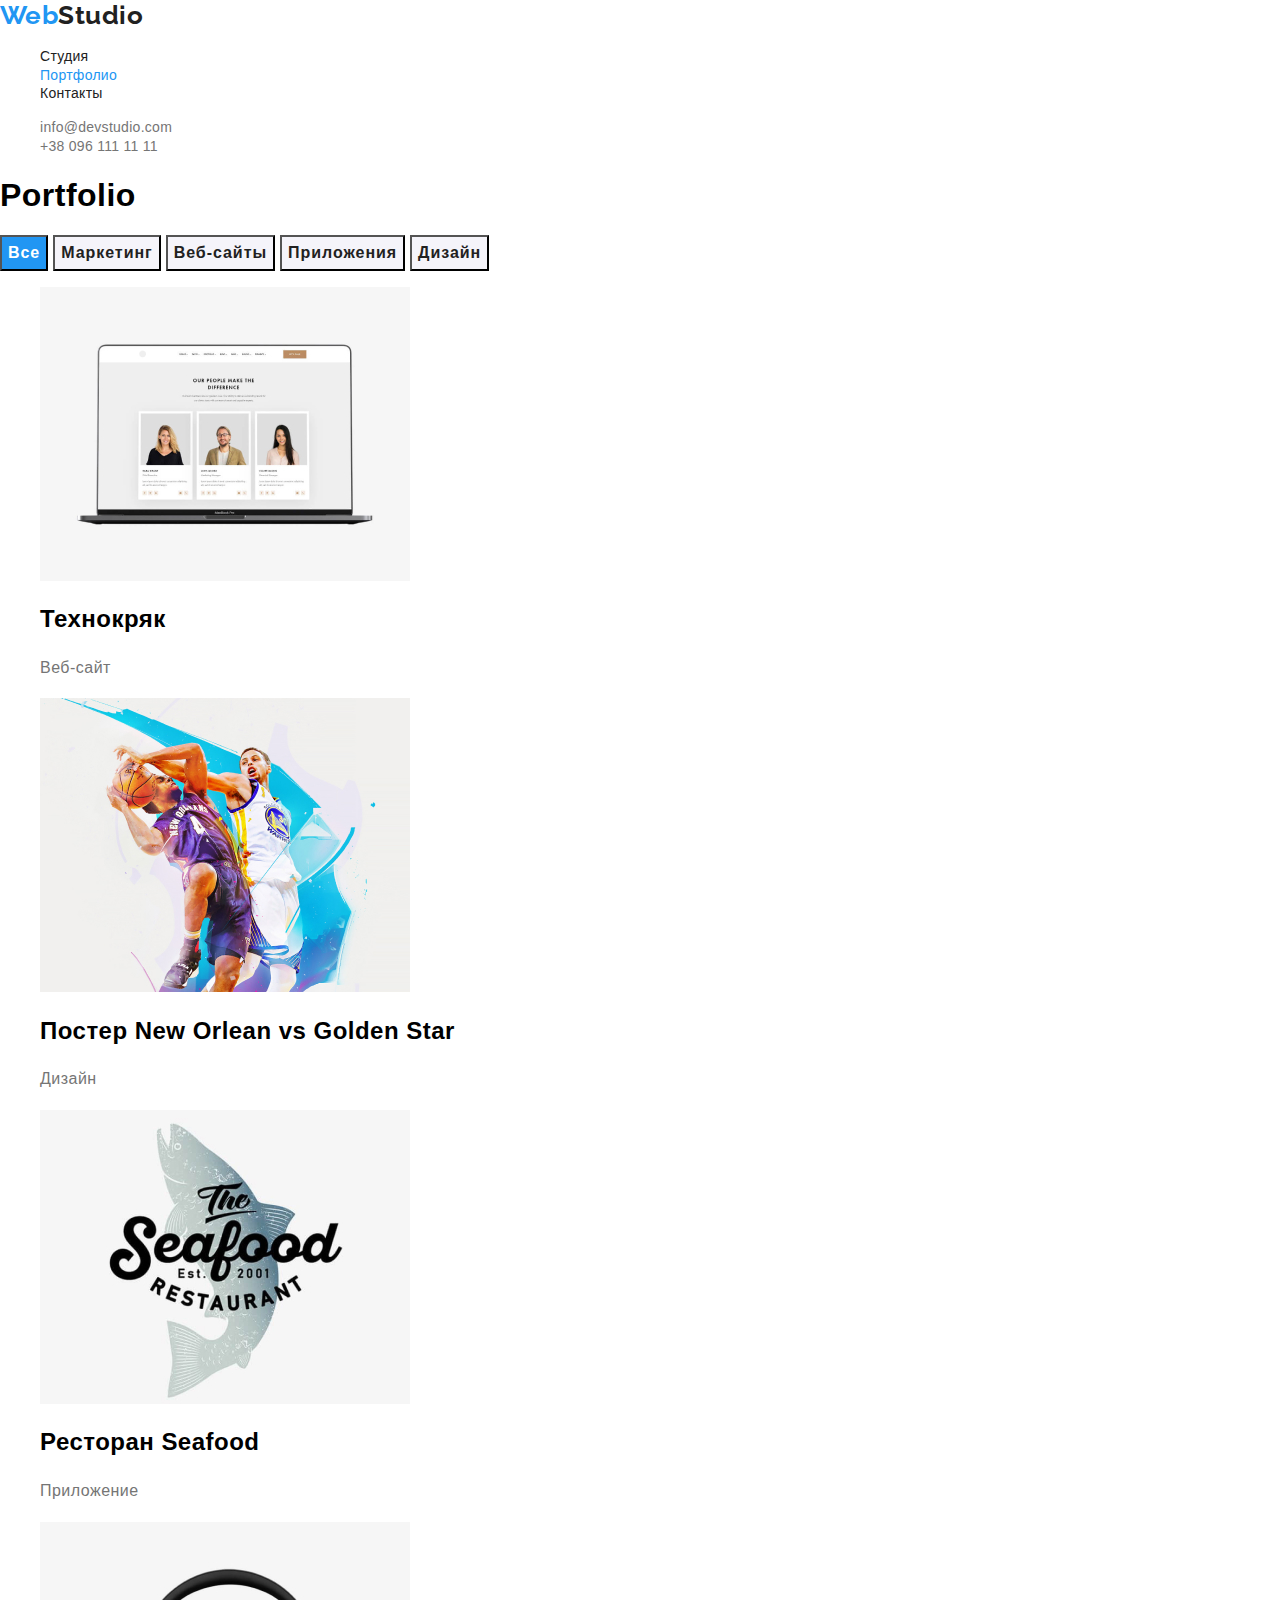
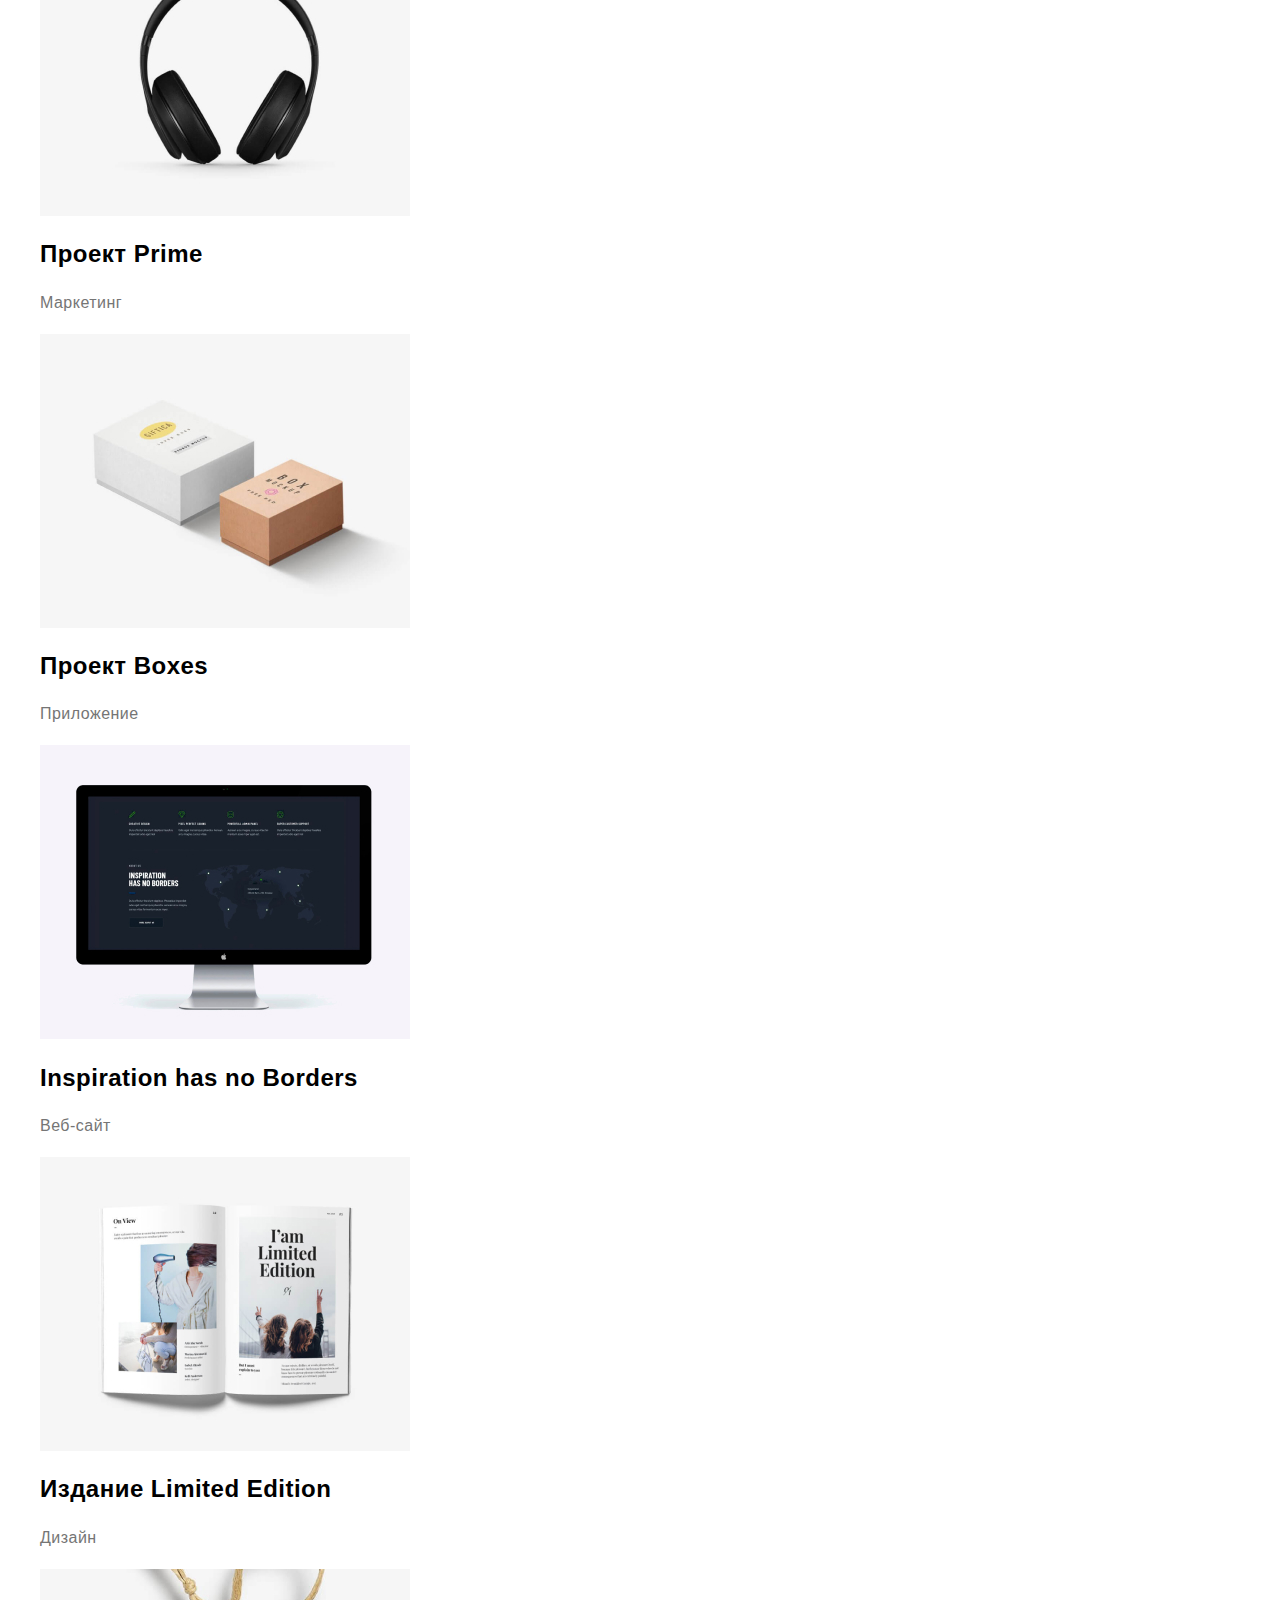
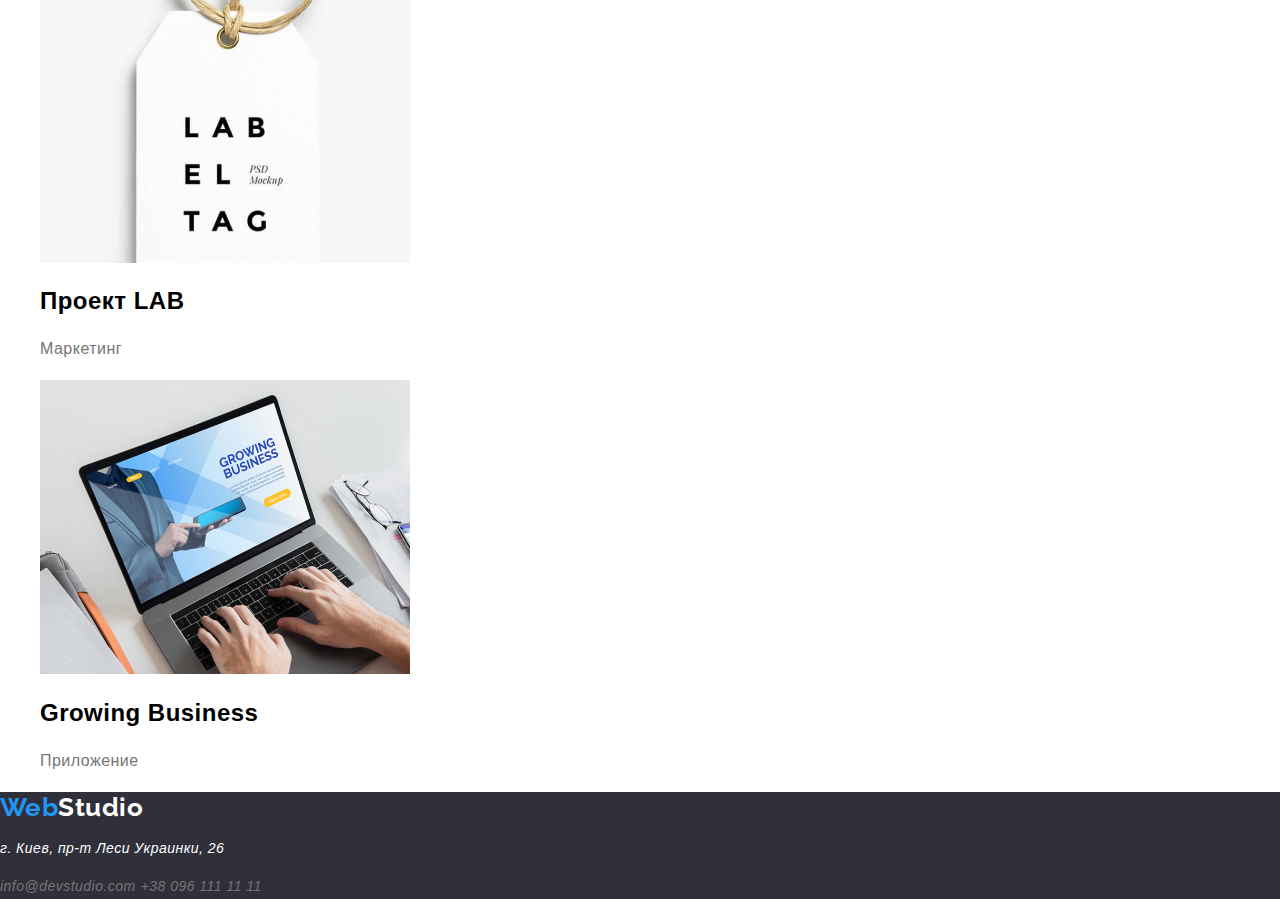
==== portfolio.html @ a1abd080 "1. Highlighted layout color palette 2. Add color and text decoration 3. Decorated hover and focus ef" ====
<!DOCTYPE html>
<html lang="ru">

<head>
    <meta charset="UTF-8">
    <meta name="viewport" content="width=device-width, initial-scale=1.0">
    <title>Portfolio</title>
    <link rel="stylesheet" href="./css/normalize.css">
    <link href="https://fonts.googleapis.com/css2?family=Raleway:wght@700&display=swap" rel="stylesheet">
    <link rel="stylesheet" href="./css/common.css">
    <link rel="stylesheet" href="./css/style.css">
</head>

<body>

    <header>
        <nav>
            <a class="logo-header" href=""><span class="logo-color">Web</span>Studio</a>

            <ul class="site-nav list">
                <li><a class="link" href="./index.html">Студия</a></li>
                <li><a class="link current" href="./portfolio.html">Портфолио</a></li>
                <li><a class="link" href="">Контакты</a></li>
            </ul>
        </nav>

        <ul class="site-contacts list">
            <li>
                <a class="link" href="mailto:info@devstudio.com">info@devstudio.com</a>
            </li>
            <li>
                <a class="link" href="tel:+380961111111">+38 096 111 11 11</a>
            </li>
        </ul>
    </header>

    <main>
        <section class="portfolio"></section>
        <h1>Portfolio</h1>

        <div class="filters">
            <button type="button" class="button primary">Все</button>
            <button type="button" class="button">Маркетинг</button>
            <button type="button" class="button">Веб-сайты</button>
            <button type="button" class="button">Приложения</button>
            <button type="button" class="button">Дизайн</button>
        </div>

        <ul class="list">
            <li>
                <img src="./images/portfolio1.jpg" alt="Ноутбук" width="370">
                <h2 class="title">Технокряк</h2>
                <p class="text">Веб-сайт</p>
            </li>
            <li>
                <img src="./images/portfolio2.jpg" alt="Постер New Orlean vs Golden Star" width="370">
                <h2 class="title">Постер New Orlean vs Golden Star</h2>
                <p class="text">Дизайн</p>
            </li>
            <li>
                <img src="./images/portfolio3.jpg" alt="Логотип Ресторан Seafood" width="370">
                <h2 class="title">Ресторан Seafood</h2>
                <p class="text">Приложение</p>
            </li>
            <li>
                <img src="./images/portfolio4.jpg" alt="Наушники" width="370">
                <h2 class="title">Проект Prime</h2>
                <p class="text">Маркетинг</p>
            </li>
            <li>
                <img src="./images/portfolio5.jpg" alt="Проект Boxes" width="370">
                <h2 class="title">Проект Boxes</h2>
                <p class="text">Приложение</p>
            </li>
            <li>
                <img src="./images/portfolio6.jpg" alt="Монитор" width="370">
                <h2 class="title">Inspiration has no Borders</h2>
                <p class="text">Веб-сайт</p>
            </li>
            <li>
                <img src="./images/portfolio7.jpg" alt="Книга" width="370">
                <h2 class="title">Издание Limited Edition</h2>
                <p class="text">Дизайн</p>
            </li>
            <li>
                <img src="./images/portfolio8.jpg" alt="Логотип Проект Boxes" width="370">
                <h2 class="title">Проект LAB</h2>
                <p class="text">Маркетинг</p>
            </li>
            <li>
                <img src="./images/portfolio9.jpg" alt="Работа за ноутбуком" width="370">
                <h2 class="title">Growing Business</h2>
                <p class="text">Приложение</p>
            </li>
        </ul>
        </section>
    </main>

    <footer>
        <a class="logo-footer" href=""><span class="logo-color">Web</span>Studio</a>

        <address>
            <p class="office">г. Киев, пр-т Леси Украинки, 26</p>
            <a class="mail-footer" href="mailto:info@devstudio.com">info@devstudio.com</a>
            <a class="tel-footer" href="tel:+380961111111">+38 096 111 11 11</a>
        </address>
    </footer>

</body>

</html>
---- css/common.css ----
/* основной цвет текста #212121 */
/* вторичный цвет текста #757575 */
/* белый #FFFFFF */
/* акцент #2196F3 */
/* контакты в футере rgba(255, 255, 255, 0.6); */

:root {
    --primary-text-color: #212121;
    --secondary-text-color: #757575;
    --accent-color: #2196f3;
    --white-color: #ffffff;
    --button-bg-color: #F5F4FA;
}

body {
    background-color: #ffffff;
    color: var(--primiry-text-color);
    font-family: Roboto, sans-serif;
    letter-spacing: 0.03em;
}

.list {
    list-style: none;
}

a {
    text-decoration: none;
}

/* header */
.logo-header {
    font-family: Raleway, sans-serif;
    color: var(--primary-text-color);
    font-weight: bold;
    font-size: 26px;
    line-height: 1.2;
}

.logo-color {
    color: var(--accent-color);
}

.site-nav .link {
    font-weight: 500;
    font-size: 14px;
    line-height: 1.14;
    letter-spacing: 0.02em;
    color: var(--primary-text-color);
}

.site-nav .link:hover,
.site-nav .link:focus {
    color: var(--accent-color);
}

.site-nav .link.current {
    color: var(--accent-color);
}

.site-contacts .link {
    font-weight: 500;
    font-size: 14px;
    line-height: 1.14;
    letter-spacing: 0.02em;
    color: var(--secondary-text-color);
}

/* links */
.site-contacts .link:hover,
.site-contacts .link:focus {
    color: var(--accent-color);
}

/* footer */
footer {
    background-color: #2F303A;
}

.logo-footer {
    font-family: Raleway, sans-serif;
    font-weight: bold;
    font-size: 26px;
    line-height: 1.2;
    color: var(--white-color);
}

.office {
    font-size: 14px;
    line-height: 1.7;
    color: var(--white-color);
}

.mail-footer {
    font-size: 14px;
    line-height: 1.7;
    color: var(--secondary-text-color);
}

.mail-footer:hover,
.mail-footer:focus {
    color: var(--accent-color);
}

.tel-footer {
    font-size: 14px;
    line-height: 1.7;
    color: var(--secondary-text-color);
}

.tel-footer:hover,
.tel-footer:focus {
    color: var(--accent-color);
}
---- css/style.css ----
/* стили для index.html */

/* tagline */
.tagline {
    background-color: #2F303A;
}

.tagline .title {
    font-weight: 900;
    font-size: 44px;
    line-height: 1.36;
    text-align: center;
    letter-spacing: 0.06em;
    text-transform: uppercase;
    color: var(--white-color);
}

/* features */

.features .title {
    font-weight: bold;
    font-size: 14px;
    line-height: 1.14;
    color: var(--primary-text-color);
}

.features .text {
    font-size: 14px;
    line-height: 1.71;
    color: var(--secondary-text-color);
}

/* activity */

.activity .title {
    font-weight: bold;
    font-size: 36px;
    line-height: 1.16;
    text-align: center;
    color: var(--primary-text-color);
}

/* team */

.team {
    background-color: #F5F4FA;
}

.team .title {
    font-weight: bold;
    font-size: 36px;
    line-height: 1.16;
    text-align: center;
    color: var(--primary-text-color);
}

.team .employee {
    font-weight: 500;
    font-size: 16px;
    line-height: 1.18;
    text-align: center;
    color: var(--primary-text-color);
}

.team .profession {
    font-size: 16px;
    line-height: 1.18;
    text-align: center;
    color: var(--secondary-text-color);
}

/* button */

.button {
    font-family: inherit;
    font-weight: bold;
    font-size: 16px;
    line-height: 1.87;
    letter-spacing: 0.06em;
    color: var(--primary-text-color);
    background-color: var(--button-bg-color);
}

.button.primary {
    color: var(--white-color);
    background-color: var(--accent-color);
}

/* Стили для portfolio.html */

.portfolio .title {
    font-weight: bold;
    font-size: 18px;
    line-height: 2;
    letter-spacing: 0.06em;
    color: var(--primary-text-color);
}

.list .text {
    font-size: 16px;
    line-height: 1.87;
    color: var(--secondary-text-color);
}
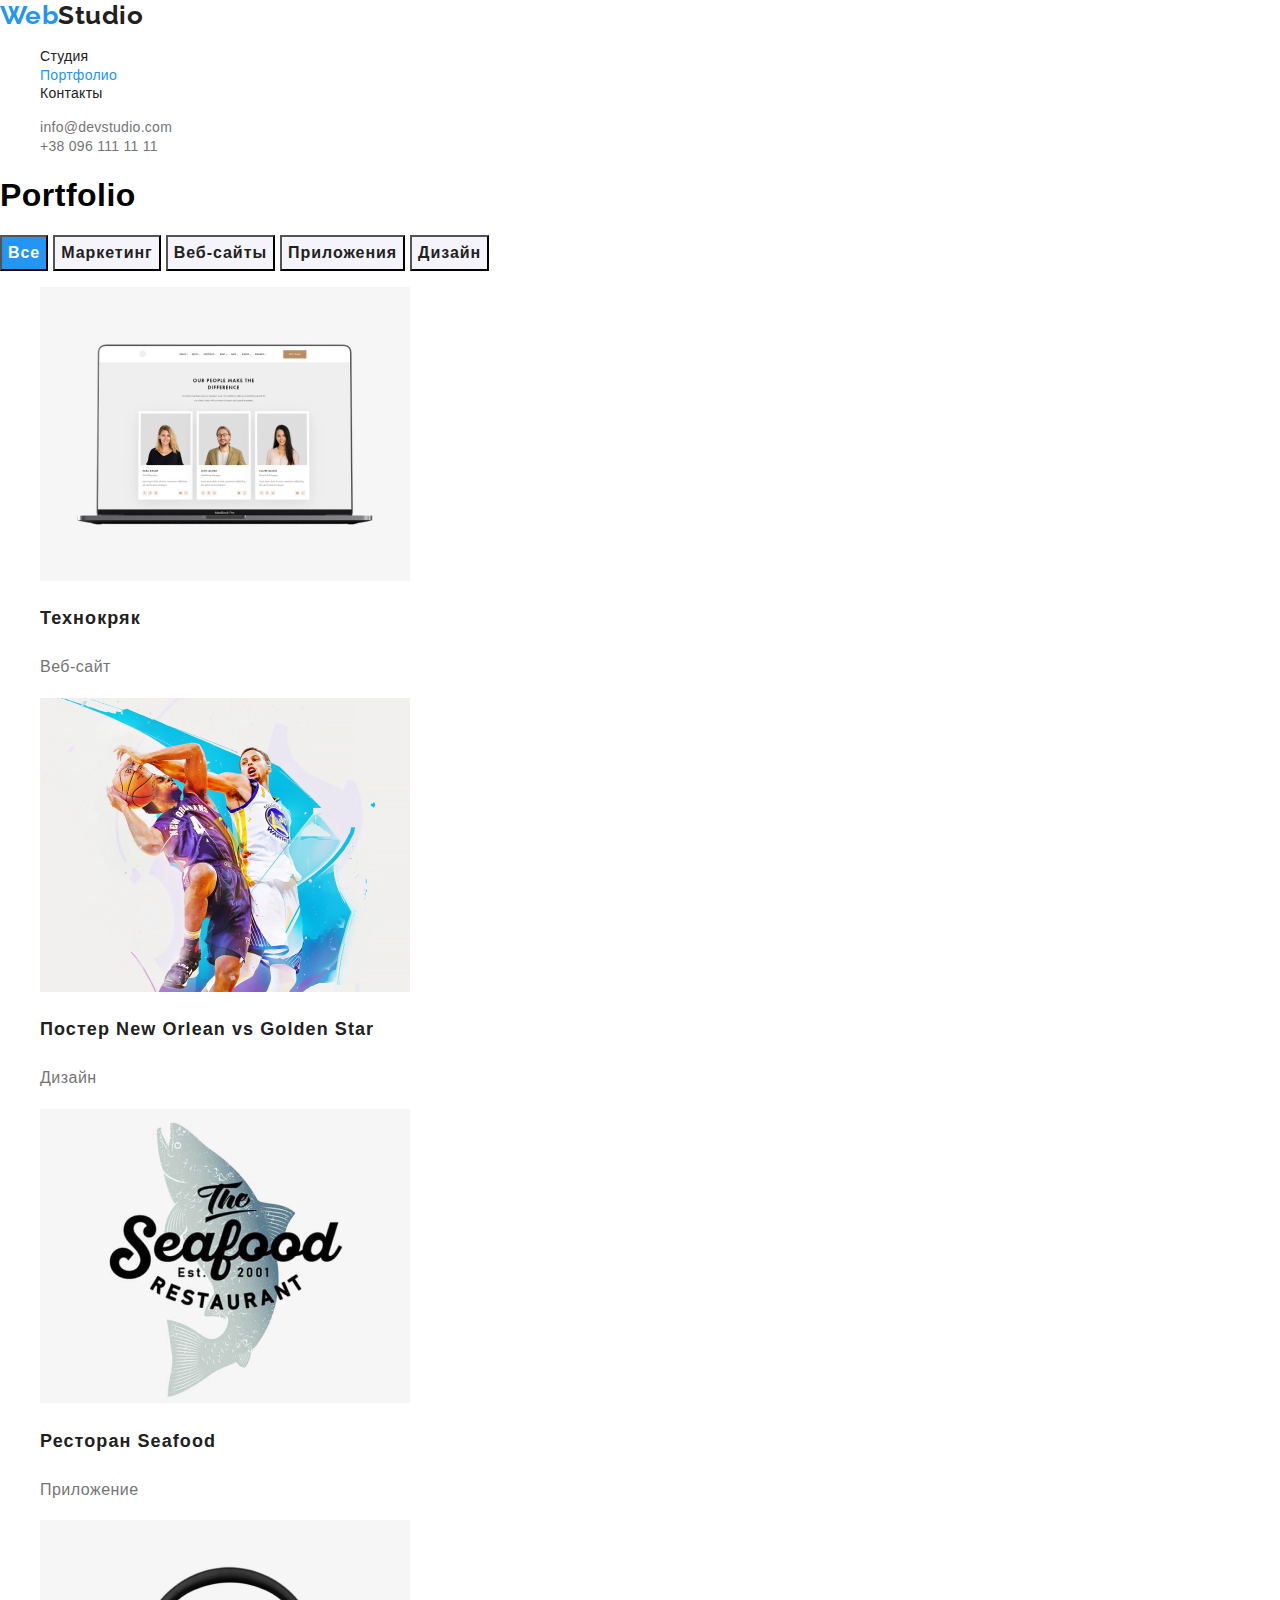
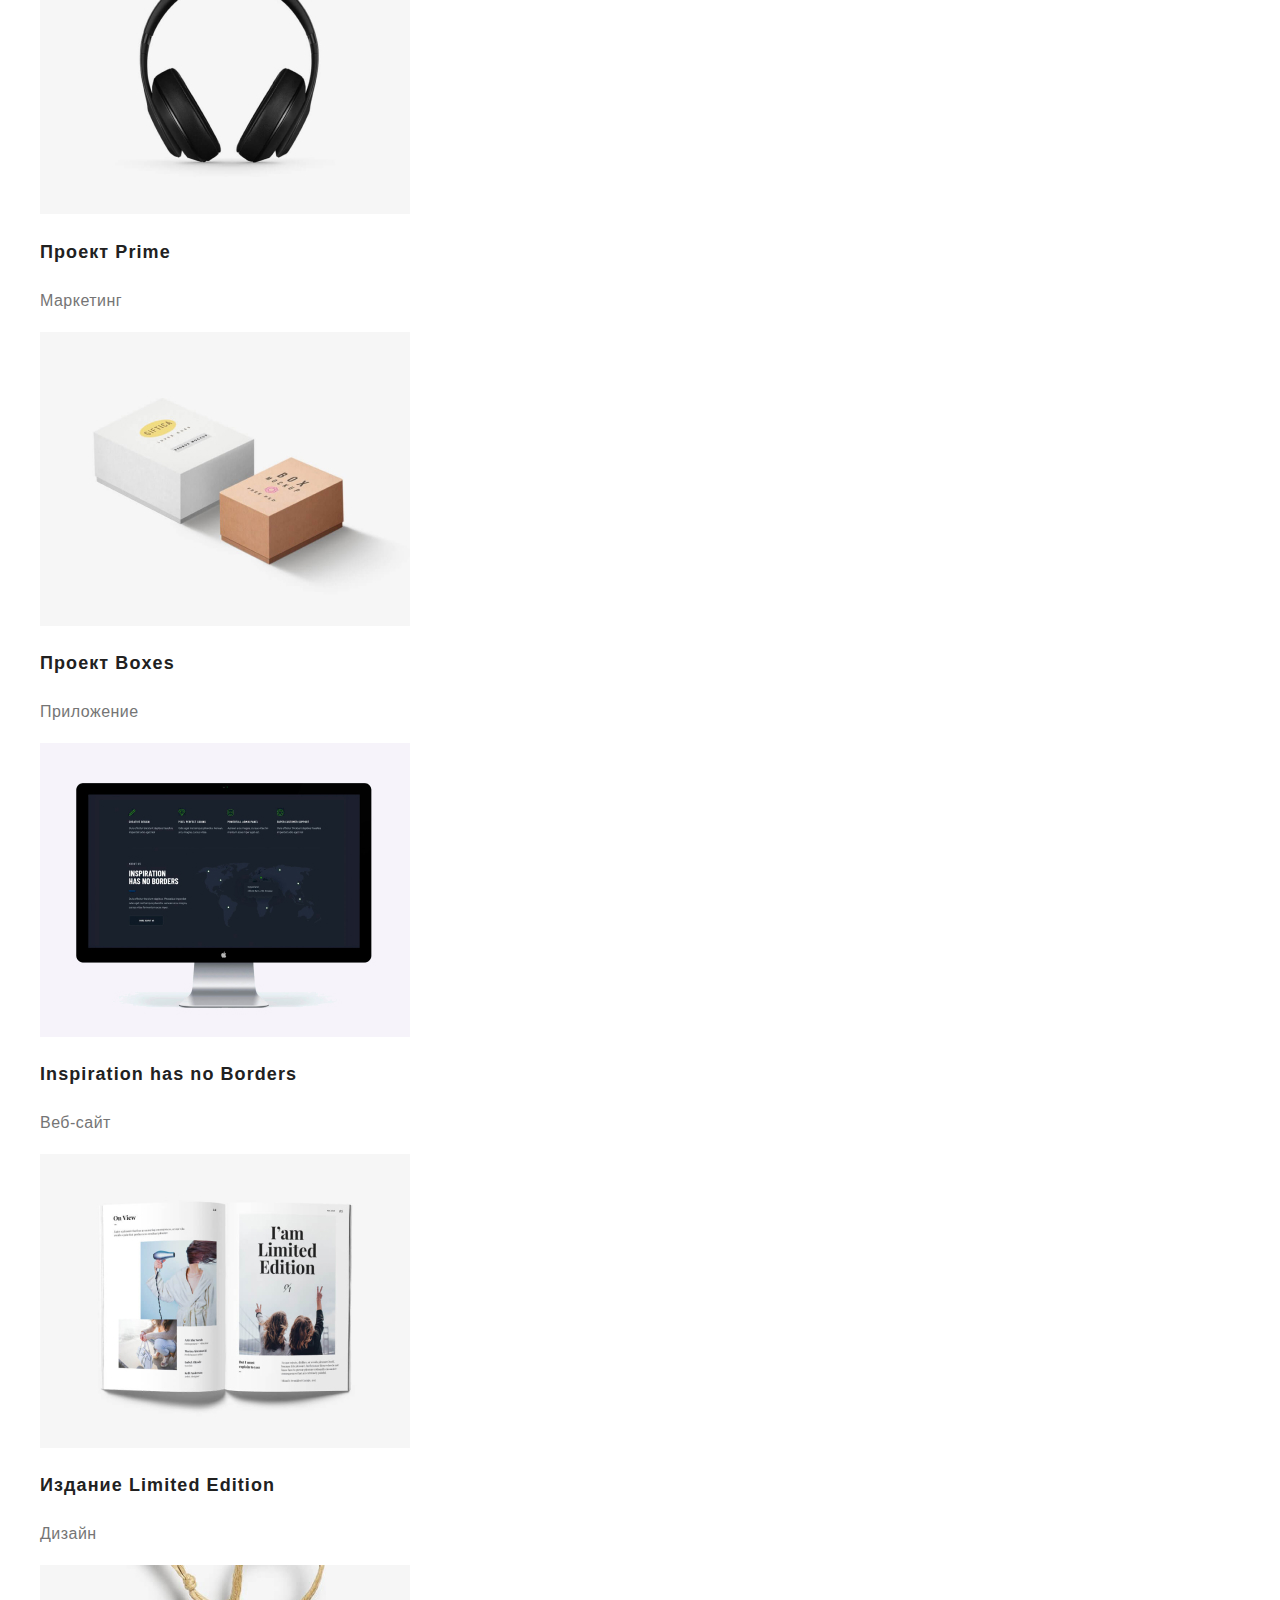
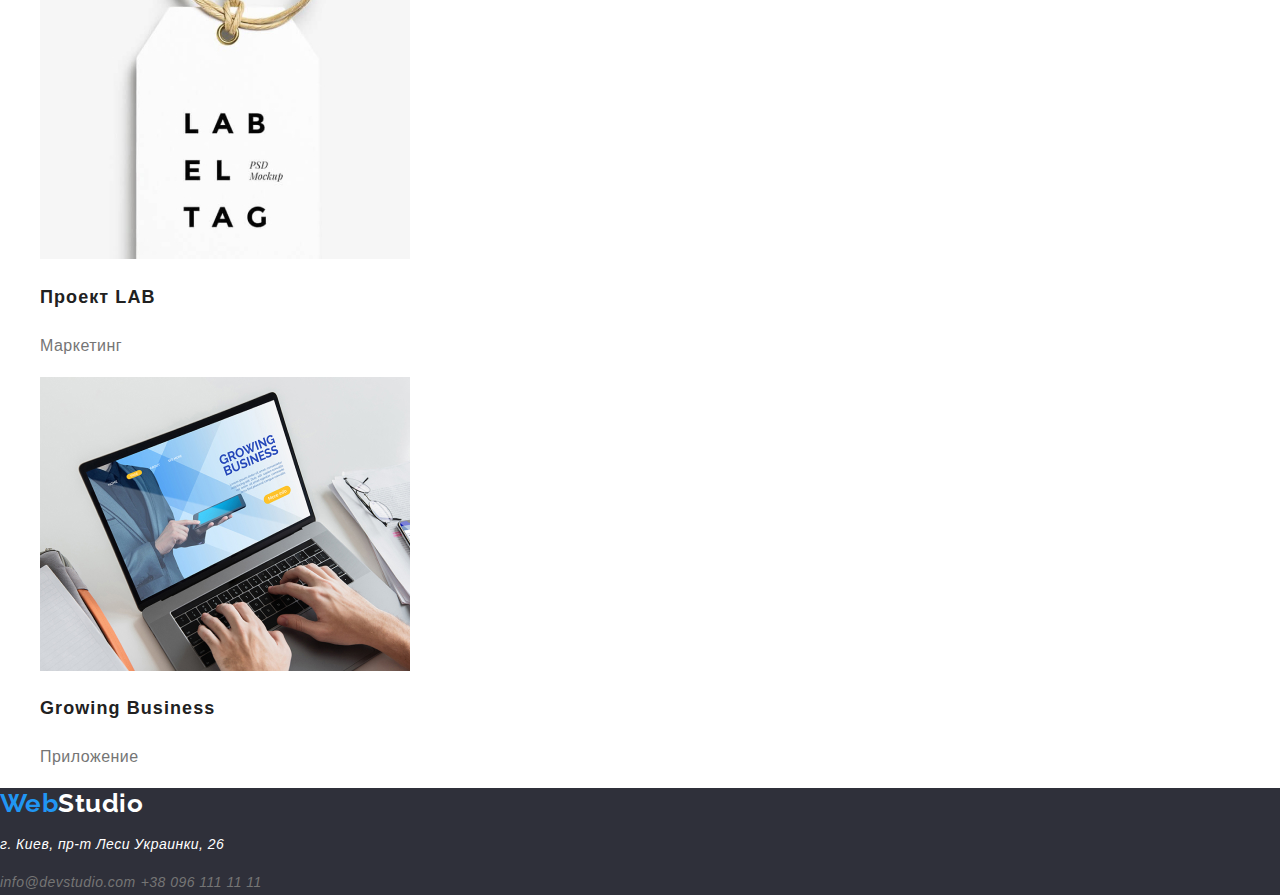
==== commit 515ef596: "delete excess <section>, change ".list .text" to ".portfolio . text"" ====
--- a/portfolio.html
+++ b/portfolio.html
@@ -35,64 +35,64 @@
     </header>
 
     <main>
-        <section class="portfolio"></section>
-        <h1>Portfolio</h1>
+        <section class="portfolio">
+            <h1>Portfolio</h1>
 
-        <div class="filters">
-            <button type="button" class="button primary">Все</button>
-            <button type="button" class="button">Маркетинг</button>
-            <button type="button" class="button">Веб-сайты</button>
-            <button type="button" class="button">Приложения</button>
-            <button type="button" class="button">Дизайн</button>
-        </div>
+            <div class="filters">
+                <button type="button" class="button primary">Все</button>
+                <button type="button" class="button">Маркетинг</button>
+                <button type="button" class="button">Веб-сайты</button>
+                <button type="button" class="button">Приложения</button>
+                <button type="button" class="button">Дизайн</button>
+            </div>
 
-        <ul class="list">
-            <li>
-                <img src="./images/portfolio1.jpg" alt="Ноутбук" width="370">
-                <h2 class="title">Технокряк</h2>
-                <p class="text">Веб-сайт</p>
-            </li>
-            <li>
-                <img src="./images/portfolio2.jpg" alt="Постер New Orlean vs Golden Star" width="370">
-                <h2 class="title">Постер New Orlean vs Golden Star</h2>
-                <p class="text">Дизайн</p>
-            </li>
-            <li>
-                <img src="./images/portfolio3.jpg" alt="Логотип Ресторан Seafood" width="370">
-                <h2 class="title">Ресторан Seafood</h2>
-                <p class="text">Приложение</p>
-            </li>
-            <li>
-                <img src="./images/portfolio4.jpg" alt="Наушники" width="370">
-                <h2 class="title">Проект Prime</h2>
-                <p class="text">Маркетинг</p>
-            </li>
-            <li>
-                <img src="./images/portfolio5.jpg" alt="Проект Boxes" width="370">
-                <h2 class="title">Проект Boxes</h2>
-                <p class="text">Приложение</p>
-            </li>
-            <li>
-                <img src="./images/portfolio6.jpg" alt="Монитор" width="370">
-                <h2 class="title">Inspiration has no Borders</h2>
-                <p class="text">Веб-сайт</p>
-            </li>
-            <li>
-                <img src="./images/portfolio7.jpg" alt="Книга" width="370">
-                <h2 class="title">Издание Limited Edition</h2>
-                <p class="text">Дизайн</p>
-            </li>
-            <li>
-                <img src="./images/portfolio8.jpg" alt="Логотип Проект Boxes" width="370">
-                <h2 class="title">Проект LAB</h2>
-                <p class="text">Маркетинг</p>
-            </li>
-            <li>
-                <img src="./images/portfolio9.jpg" alt="Работа за ноутбуком" width="370">
-                <h2 class="title">Growing Business</h2>
-                <p class="text">Приложение</p>
-            </li>
-        </ul>
+            <ul class="list">
+                <li>
+                    <img src="./images/portfolio1.jpg" alt="Ноутбук" width="370">
+                    <h2 class="title">Технокряк</h2>
+                    <p class="text">Веб-сайт</p>
+                </li>
+                <li>
+                    <img src="./images/portfolio2.jpg" alt="Постер New Orlean vs Golden Star" width="370">
+                    <h2 class="title">Постер New Orlean vs Golden Star</h2>
+                    <p class="text">Дизайн</p>
+                </li>
+                <li>
+                    <img src="./images/portfolio3.jpg" alt="Логотип Ресторан Seafood" width="370">
+                    <h2 class="title">Ресторан Seafood</h2>
+                    <p class="text">Приложение</p>
+                </li>
+                <li>
+                    <img src="./images/portfolio4.jpg" alt="Наушники" width="370">
+                    <h2 class="title">Проект Prime</h2>
+                    <p class="text">Маркетинг</p>
+                </li>
+                <li>
+                    <img src="./images/portfolio5.jpg" alt="Проект Boxes" width="370">
+                    <h2 class="title">Проект Boxes</h2>
+                    <p class="text">Приложение</p>
+                </li>
+                <li>
+                    <img src="./images/portfolio6.jpg" alt="Монитор" width="370">
+                    <h2 class="title">Inspiration has no Borders</h2>
+                    <p class="text">Веб-сайт</p>
+                </li>
+                <li>
+                    <img src="./images/portfolio7.jpg" alt="Книга" width="370">
+                    <h2 class="title">Издание Limited Edition</h2>
+                    <p class="text">Дизайн</p>
+                </li>
+                <li>
+                    <img src="./images/portfolio8.jpg" alt="Логотип Проект Boxes" width="370">
+                    <h2 class="title">Проект LAB</h2>
+                    <p class="text">Маркетинг</p>
+                </li>
+                <li>
+                    <img src="./images/portfolio9.jpg" alt="Работа за ноутбуком" width="370">
+                    <h2 class="title">Growing Business</h2>
+                    <p class="text">Приложение</p>
+                </li>
+            </ul>
         </section>
     </main>
 
--- a/css/common.css
+++ b/css/common.css
@@ -23,17 +23,14 @@
     list-style: none;
 }
 
-a {
-    text-decoration: none;
-}
-
 /* header */
 .logo-header {
     font-family: Raleway, sans-serif;
     color: var(--primary-text-color);
-    font-weight: bold;
+    font-weight: 700;
     font-size: 26px;
     line-height: 1.2;
+    text-decoration: none;
 }
 
 .logo-color {
@@ -46,6 +43,7 @@
     line-height: 1.14;
     letter-spacing: 0.02em;
     color: var(--primary-text-color);
+    text-decoration: none;
 }
 
 .site-nav .link:hover,
@@ -63,6 +61,7 @@
     line-height: 1.14;
     letter-spacing: 0.02em;
     color: var(--secondary-text-color);
+    text-decoration: none;
 }
 
 /* links */
@@ -78,10 +77,11 @@
 
 .logo-footer {
     font-family: Raleway, sans-serif;
-    font-weight: bold;
+    font-weight: 700;
     font-size: 26px;
     line-height: 1.2;
     color: var(--white-color);
+    text-decoration: none;
 }
 
 .office {
@@ -94,6 +94,7 @@
     font-size: 14px;
     line-height: 1.7;
     color: var(--secondary-text-color);
+    text-decoration: none;
 }
 
 .mail-footer:hover,
@@ -105,6 +106,7 @@
     font-size: 14px;
     line-height: 1.7;
     color: var(--secondary-text-color);
+    text-decoration: none;
 }
 
 .tel-footer:hover,
--- a/css/style.css
+++ b/css/style.css
@@ -18,7 +18,7 @@
 /* features */
 
 .features .title {
-    font-weight: bold;
+    font-weight: 700;
     font-size: 14px;
     line-height: 1.14;
     color: var(--primary-text-color);
@@ -32,8 +32,9 @@
 
 /* activity */
 
-.activity .title {
-    font-weight: bold;
+.activity .title,
+.team .title {
+    font-weight: 700;
     font-size: 36px;
     line-height: 1.16;
     text-align: center;
@@ -44,14 +45,6 @@
 
 .team {
     background-color: #F5F4FA;
-}
-
-.team .title {
-    font-weight: bold;
-    font-size: 36px;
-    line-height: 1.16;
-    text-align: center;
-    color: var(--primary-text-color);
 }
 
 .team .employee {
@@ -73,12 +66,13 @@
 
 .button {
     font-family: inherit;
-    font-weight: bold;
+    font-weight: 700;
     font-size: 16px;
     line-height: 1.87;
     letter-spacing: 0.06em;
     color: var(--primary-text-color);
     background-color: var(--button-bg-color);
+    text-decoration: none;
 }
 
 .button.primary {
@@ -89,14 +83,14 @@
 /* Стили для portfolio.html */
 
 .portfolio .title {
-    font-weight: bold;
+    font-weight: 700;
     font-size: 18px;
     line-height: 2;
     letter-spacing: 0.06em;
     color: var(--primary-text-color);
 }
 
-.list .text {
+.portfolio .text {
     font-size: 16px;
     line-height: 1.87;
     color: var(--secondary-text-color);
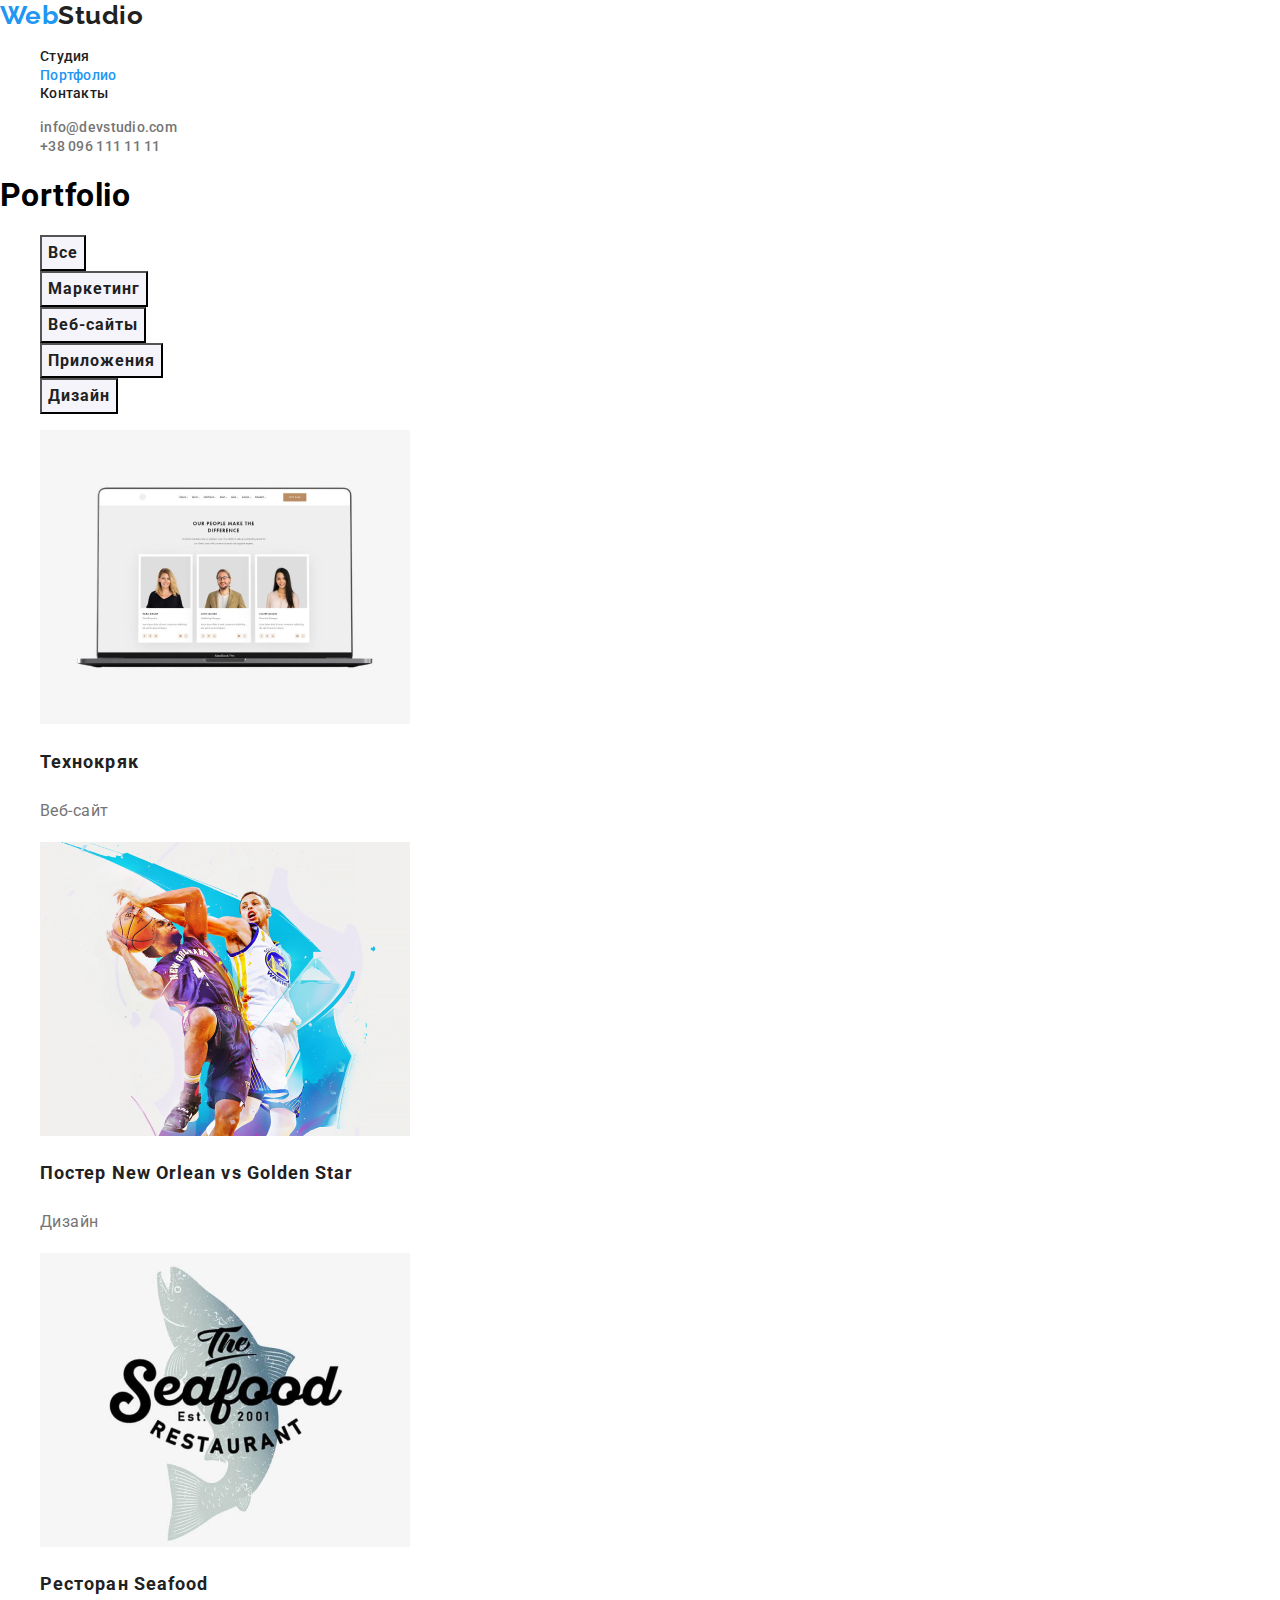
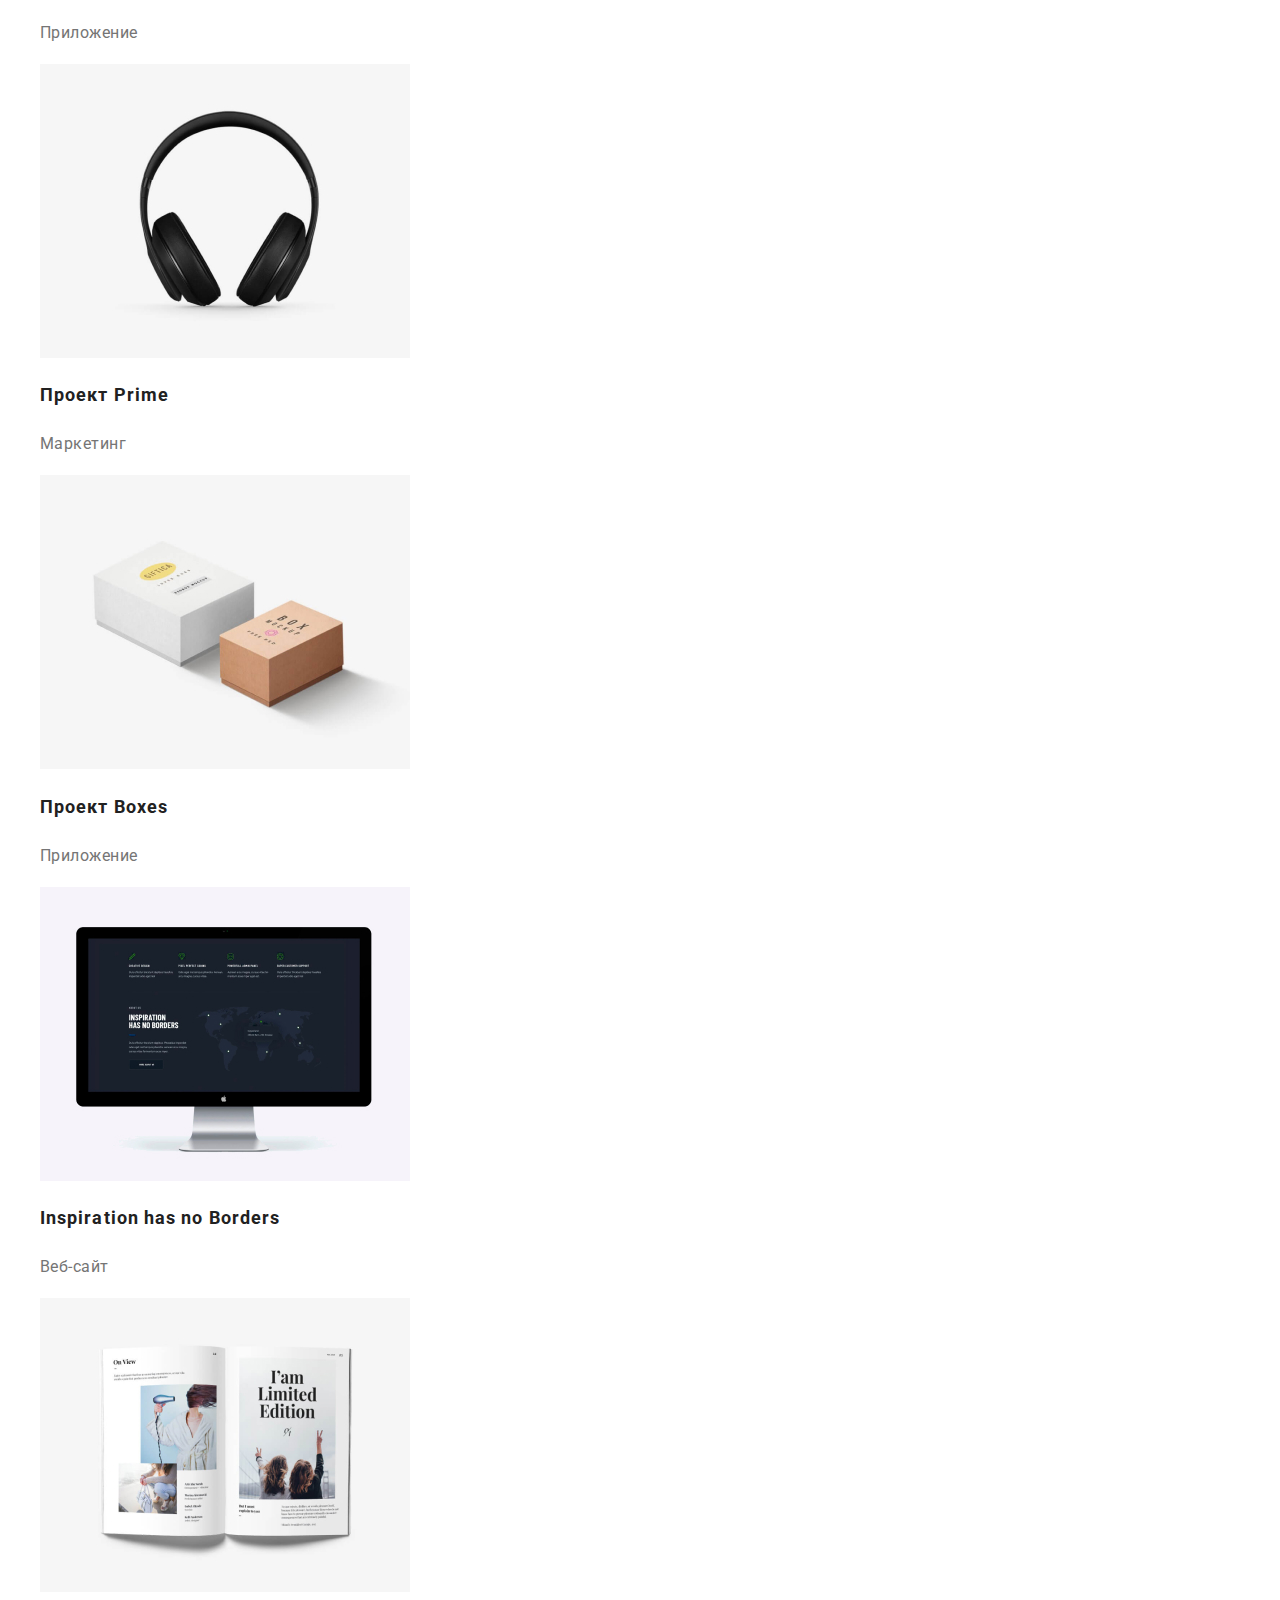
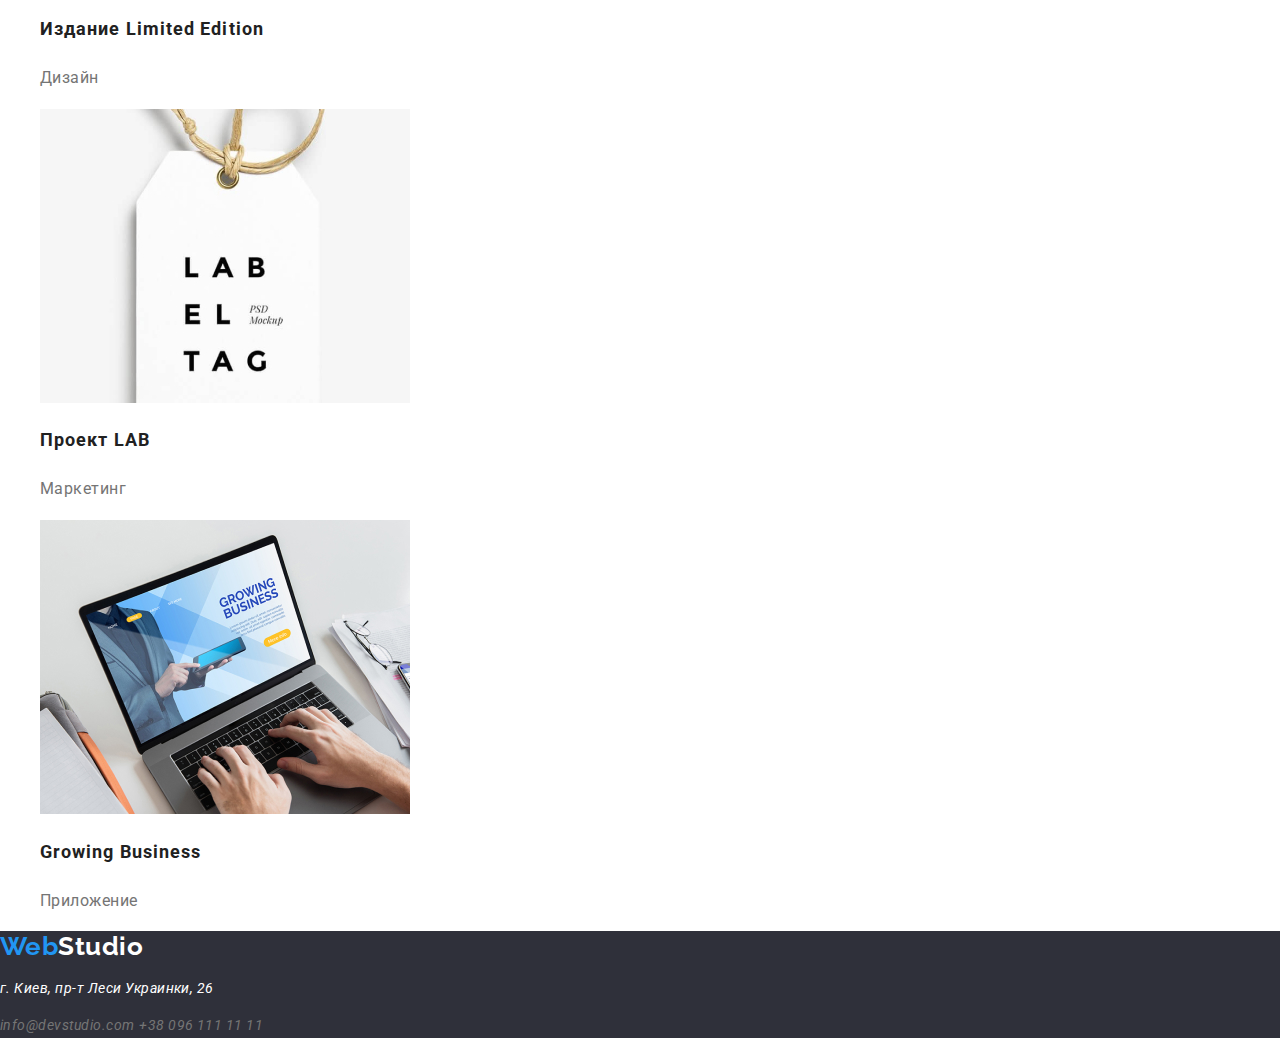
==== commit e7d0b49b: "1. Change tag div to ul 2. Change first button" ====
--- a/portfolio.html
+++ b/portfolio.html
@@ -2,17 +2,18 @@
 <html lang="ru">
 
 <head>
-    <meta charset="UTF-8">
-    <meta name="viewport" content="width=device-width, initial-scale=1.0">
+    <meta charset="UTF-8" />
+    <meta name="viewport" content="width=device-width, initial-scale=1.0" />
     <title>Portfolio</title>
-    <link rel="stylesheet" href="./css/normalize.css">
-    <link href="https://fonts.googleapis.com/css2?family=Raleway:wght@700&display=swap" rel="stylesheet">
-    <link rel="stylesheet" href="./css/common.css">
-    <link rel="stylesheet" href="./css/style.css">
+    <link rel="stylesheet" href="./css/normalize.css" />
+    <link
+        href="https://fonts.googleapis.com/css2?family=Raleway:wght@700&family=Roboto:wght@400;500;700;900&display=swap"
+        rel="stylesheet">
+    <link rel="stylesheet" href="./css/common.css" />
+    <link rel="stylesheet" href="./css/style.css" />
 </head>
 
 <body>
-
     <header>
         <nav>
             <a class="logo-header" href=""><span class="logo-color">Web</span>Studio</a>
@@ -38,57 +39,57 @@
         <section class="portfolio">
             <h1>Portfolio</h1>
 
-            <div class="filters">
-                <button type="button" class="button primary">Все</button>
-                <button type="button" class="button">Маркетинг</button>
-                <button type="button" class="button">Веб-сайты</button>
-                <button type="button" class="button">Приложения</button>
-                <button type="button" class="button">Дизайн</button>
-            </div>
+            <ul class="filters list">
+                <li><button type="button" class="button">Все</button></li>
+                <li><button type="button" class="button">Маркетинг</button></li>
+                <li><button type="button" class="button">Веб-сайты</button></li>
+                <li><button type="button" class="button">Приложения</button></li>
+                <li><button type="button" class="button">Дизайн</button></li>
+            </ul>
 
             <ul class="list">
                 <li>
-                    <img src="./images/portfolio1.jpg" alt="Ноутбук" width="370">
+                    <img src="./images/portfolio1.jpg" alt="Ноутбук" width="370" />
                     <h2 class="title">Технокряк</h2>
                     <p class="text">Веб-сайт</p>
                 </li>
                 <li>
-                    <img src="./images/portfolio2.jpg" alt="Постер New Orlean vs Golden Star" width="370">
+                    <img src="./images/portfolio2.jpg" alt="Постер New Orlean vs Golden Star" width="370" />
                     <h2 class="title">Постер New Orlean vs Golden Star</h2>
                     <p class="text">Дизайн</p>
                 </li>
                 <li>
-                    <img src="./images/portfolio3.jpg" alt="Логотип Ресторан Seafood" width="370">
+                    <img src="./images/portfolio3.jpg" alt="Логотип Ресторан Seafood" width="370" />
                     <h2 class="title">Ресторан Seafood</h2>
                     <p class="text">Приложение</p>
                 </li>
                 <li>
-                    <img src="./images/portfolio4.jpg" alt="Наушники" width="370">
+                    <img src="./images/portfolio4.jpg" alt="Наушники" width="370" />
                     <h2 class="title">Проект Prime</h2>
                     <p class="text">Маркетинг</p>
                 </li>
                 <li>
-                    <img src="./images/portfolio5.jpg" alt="Проект Boxes" width="370">
+                    <img src="./images/portfolio5.jpg" alt="Проект Boxes" width="370" />
                     <h2 class="title">Проект Boxes</h2>
                     <p class="text">Приложение</p>
                 </li>
                 <li>
-                    <img src="./images/portfolio6.jpg" alt="Монитор" width="370">
+                    <img src="./images/portfolio6.jpg" alt="Монитор" width="370" />
                     <h2 class="title">Inspiration has no Borders</h2>
                     <p class="text">Веб-сайт</p>
                 </li>
                 <li>
-                    <img src="./images/portfolio7.jpg" alt="Книга" width="370">
+                    <img src="./images/portfolio7.jpg" alt="Книга" width="370" />
                     <h2 class="title">Издание Limited Edition</h2>
                     <p class="text">Дизайн</p>
                 </li>
                 <li>
-                    <img src="./images/portfolio8.jpg" alt="Логотип Проект Boxes" width="370">
+                    <img src="./images/portfolio8.jpg" alt="Логотип Проект Boxes" width="370" />
                     <h2 class="title">Проект LAB</h2>
                     <p class="text">Маркетинг</p>
                 </li>
                 <li>
-                    <img src="./images/portfolio9.jpg" alt="Работа за ноутбуком" width="370">
+                    <img src="./images/portfolio9.jpg" alt="Работа за ноутбуком" width="370" />
                     <h2 class="title">Growing Business</h2>
                     <p class="text">Приложение</p>
                 </li>
@@ -105,7 +106,6 @@
             <a class="tel-footer" href="tel:+380961111111">+38 096 111 11 11</a>
         </address>
     </footer>
-
 </body>
 
 </html>--- a/css/style.css
+++ b/css/style.css
@@ -80,6 +80,12 @@
     background-color: var(--accent-color);
 }
 
+.button:hover,
+.button:focus {
+    background-color: var(--accent-color);
+    color: var(--white-color);
+}
+
 /* Стили для portfolio.html */
 
 .portfolio .title {
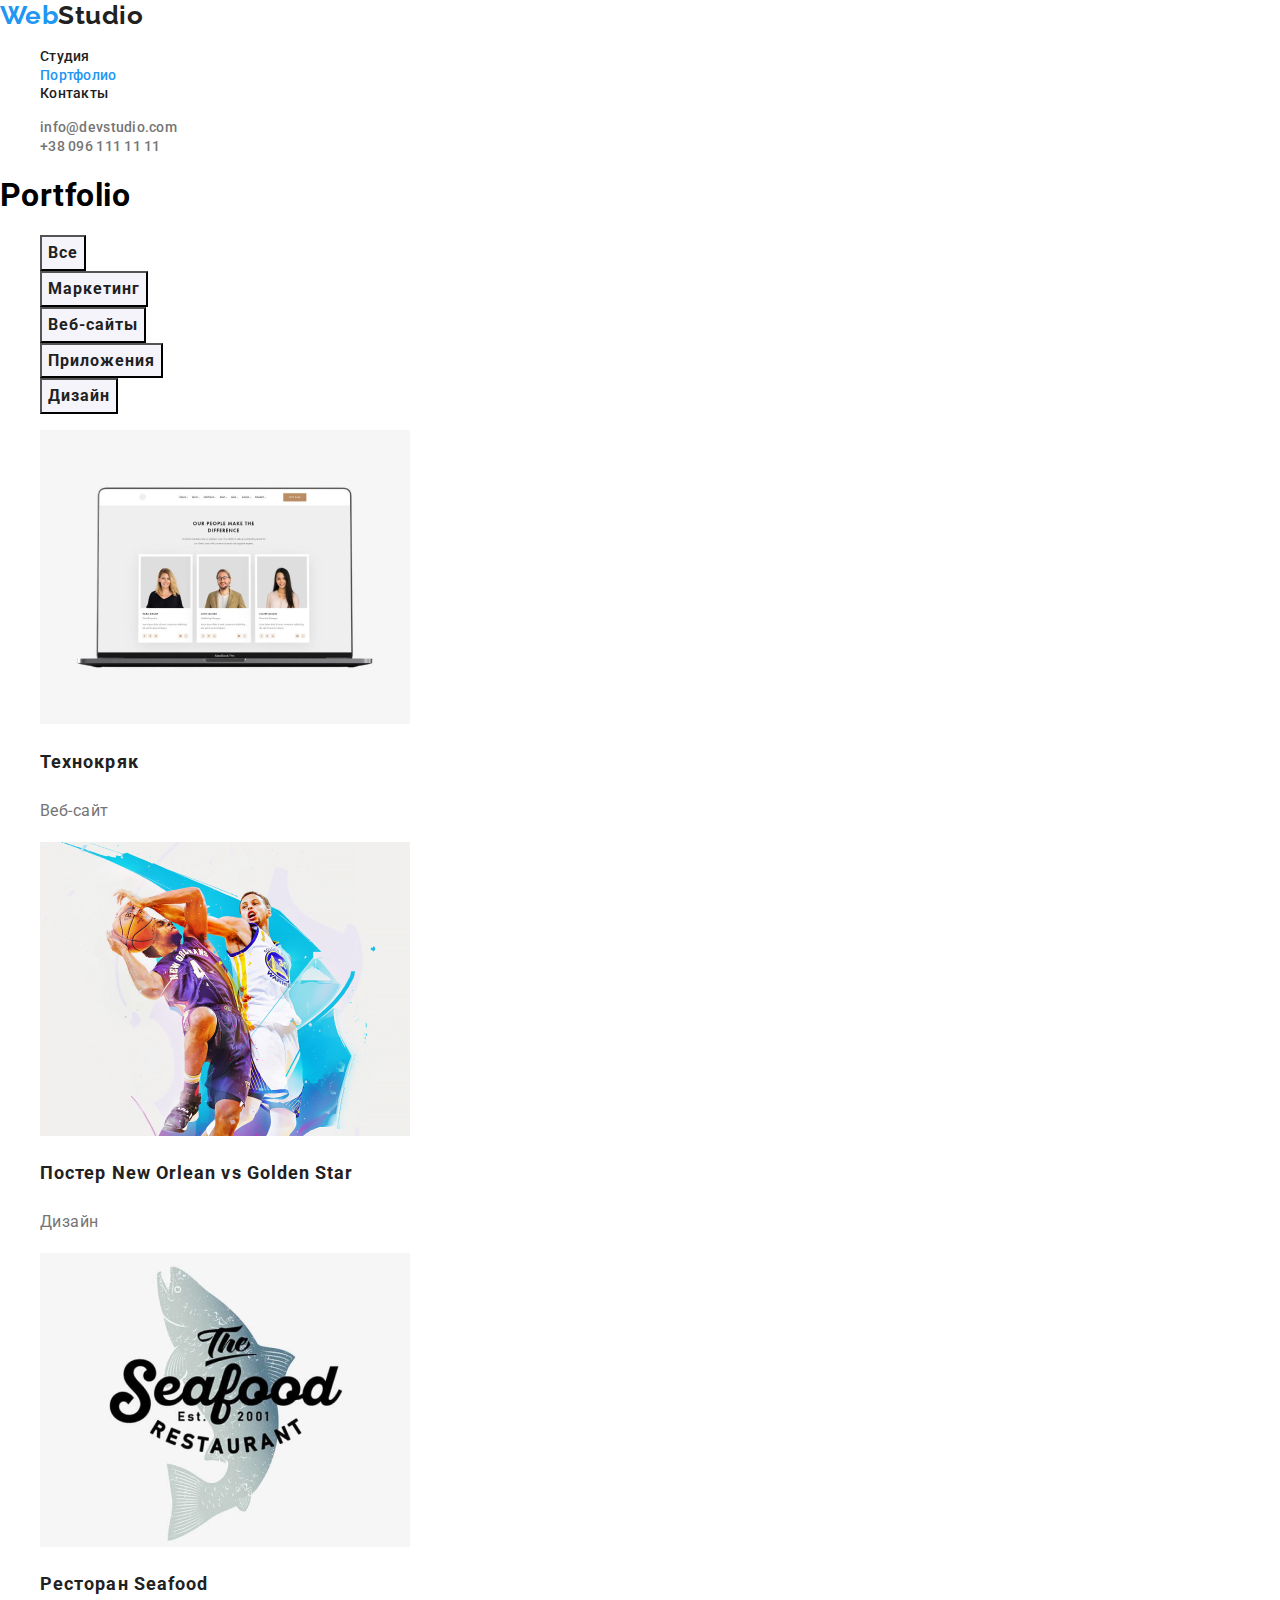
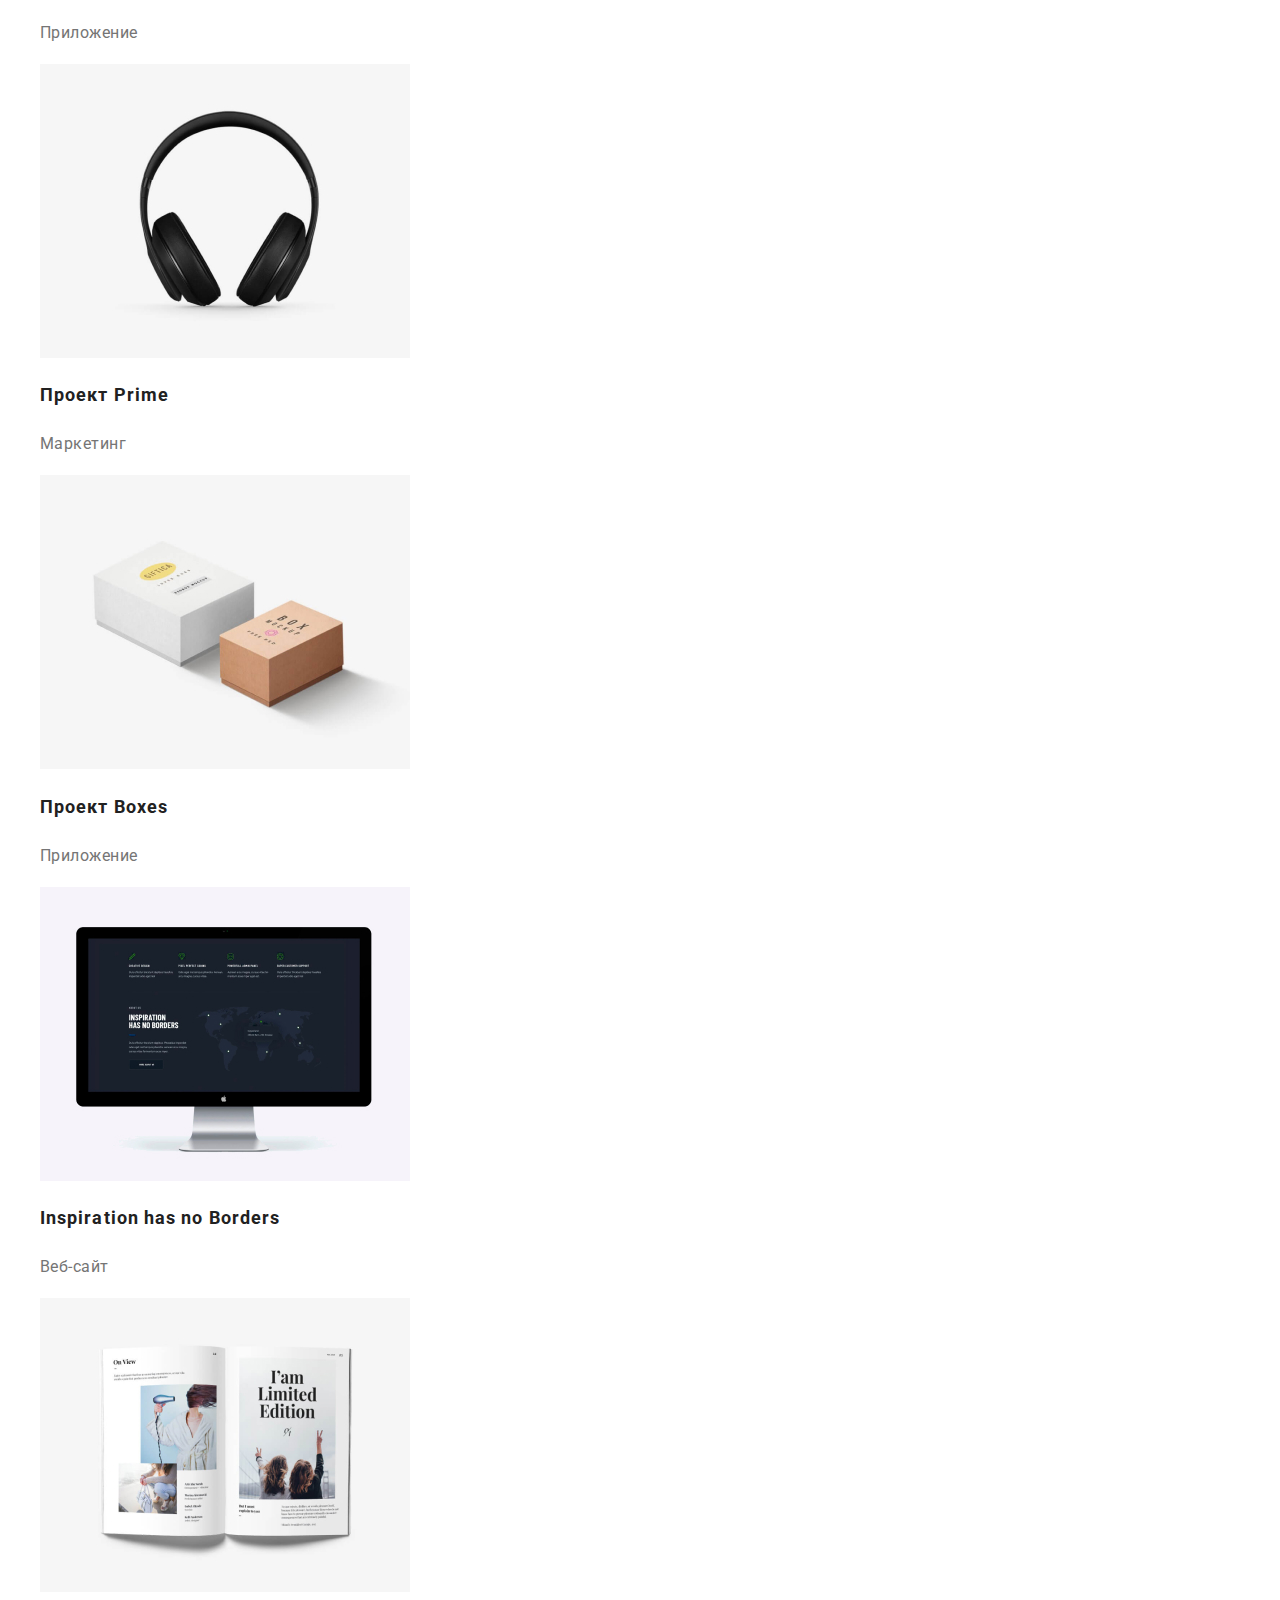
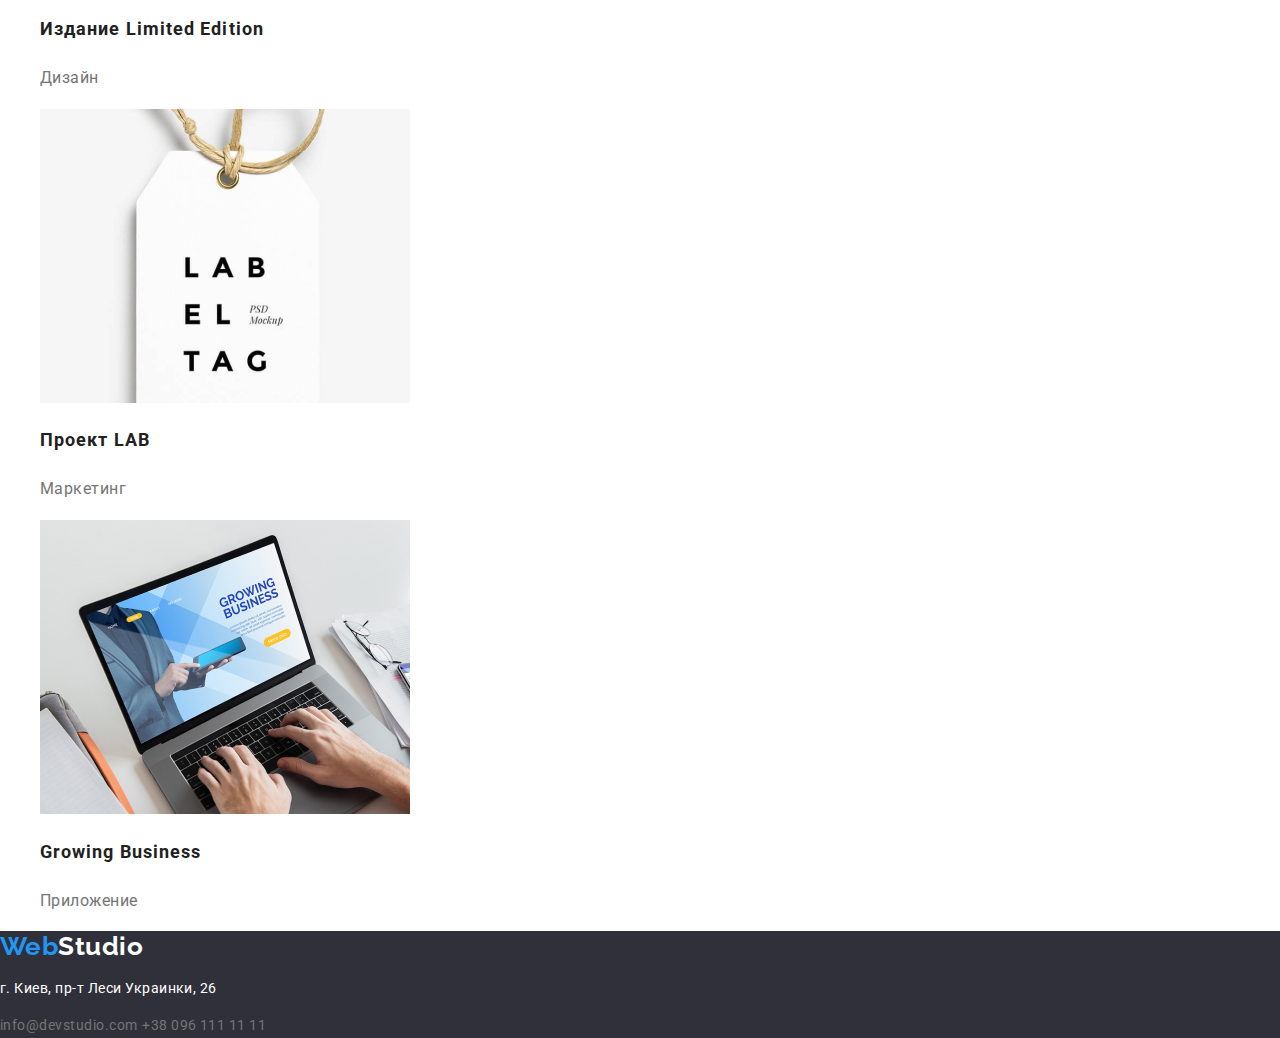
==== commit c786098b: "1. for logo (header & footer) & link "studio"  add path 2.  Remove italics from footer text" ====
--- a/portfolio.html
+++ b/portfolio.html
@@ -1,111 +1,134 @@
 <!DOCTYPE html>
 <html lang="ru">
-
-<head>
+  <head>
     <meta charset="UTF-8" />
     <meta name="viewport" content="width=device-width, initial-scale=1.0" />
     <title>Portfolio</title>
     <link rel="stylesheet" href="./css/normalize.css" />
     <link
-        href="https://fonts.googleapis.com/css2?family=Raleway:wght@700&family=Roboto:wght@400;500;700;900&display=swap"
-        rel="stylesheet">
+      href="https://fonts.googleapis.com/css2?family=Raleway:wght@700&family=Roboto:wght@400;500;700;900&display=swap"
+      rel="stylesheet"
+    />
     <link rel="stylesheet" href="./css/common.css" />
     <link rel="stylesheet" href="./css/style.css" />
-</head>
+  </head>
 
-<body>
+  <body>
     <header>
-        <nav>
-            <a class="logo-header" href=""><span class="logo-color">Web</span>Studio</a>
+      <nav>
+        <a class="logo-header" href="./index.html"
+          ><span class="logo-color">Web</span>Studio</a
+        >
 
-            <ul class="site-nav list">
-                <li><a class="link" href="./index.html">Студия</a></li>
-                <li><a class="link current" href="./portfolio.html">Портфолио</a></li>
-                <li><a class="link" href="">Контакты</a></li>
-            </ul>
-        </nav>
+        <ul class="site-nav list">
+          <li><a class="link" href="./index.html">Студия</a></li>
+          <li><a class="link current" href="./portfolio.html">Портфолио</a></li>
+          <li><a class="link" href="">Контакты</a></li>
+        </ul>
+      </nav>
 
-        <ul class="site-contacts list">
-            <li>
-                <a class="link" href="mailto:info@devstudio.com">info@devstudio.com</a>
-            </li>
-            <li>
-                <a class="link" href="tel:+380961111111">+38 096 111 11 11</a>
-            </li>
-        </ul>
+      <ul class="site-contacts list">
+        <li>
+          <a class="link" href="mailto:info@devstudio.com"
+            >info@devstudio.com</a
+          >
+        </li>
+        <li>
+          <a class="link" href="tel:+380961111111">+38 096 111 11 11</a>
+        </li>
+      </ul>
     </header>
 
     <main>
-        <section class="portfolio">
-            <h1>Portfolio</h1>
+      <section class="portfolio">
+        <h1>Portfolio</h1>
 
-            <ul class="filters list">
-                <li><button type="button" class="button">Все</button></li>
-                <li><button type="button" class="button">Маркетинг</button></li>
-                <li><button type="button" class="button">Веб-сайты</button></li>
-                <li><button type="button" class="button">Приложения</button></li>
-                <li><button type="button" class="button">Дизайн</button></li>
-            </ul>
+        <ul class="filters list">
+          <li><button type="button" class="button">Все</button></li>
+          <li><button type="button" class="button">Маркетинг</button></li>
+          <li><button type="button" class="button">Веб-сайты</button></li>
+          <li><button type="button" class="button">Приложения</button></li>
+          <li><button type="button" class="button">Дизайн</button></li>
+        </ul>
 
-            <ul class="list">
-                <li>
-                    <img src="./images/portfolio1.jpg" alt="Ноутбук" width="370" />
-                    <h2 class="title">Технокряк</h2>
-                    <p class="text">Веб-сайт</p>
-                </li>
-                <li>
-                    <img src="./images/portfolio2.jpg" alt="Постер New Orlean vs Golden Star" width="370" />
-                    <h2 class="title">Постер New Orlean vs Golden Star</h2>
-                    <p class="text">Дизайн</p>
-                </li>
-                <li>
-                    <img src="./images/portfolio3.jpg" alt="Логотип Ресторан Seafood" width="370" />
-                    <h2 class="title">Ресторан Seafood</h2>
-                    <p class="text">Приложение</p>
-                </li>
-                <li>
-                    <img src="./images/portfolio4.jpg" alt="Наушники" width="370" />
-                    <h2 class="title">Проект Prime</h2>
-                    <p class="text">Маркетинг</p>
-                </li>
-                <li>
-                    <img src="./images/portfolio5.jpg" alt="Проект Boxes" width="370" />
-                    <h2 class="title">Проект Boxes</h2>
-                    <p class="text">Приложение</p>
-                </li>
-                <li>
-                    <img src="./images/portfolio6.jpg" alt="Монитор" width="370" />
-                    <h2 class="title">Inspiration has no Borders</h2>
-                    <p class="text">Веб-сайт</p>
-                </li>
-                <li>
-                    <img src="./images/portfolio7.jpg" alt="Книга" width="370" />
-                    <h2 class="title">Издание Limited Edition</h2>
-                    <p class="text">Дизайн</p>
-                </li>
-                <li>
-                    <img src="./images/portfolio8.jpg" alt="Логотип Проект Boxes" width="370" />
-                    <h2 class="title">Проект LAB</h2>
-                    <p class="text">Маркетинг</p>
-                </li>
-                <li>
-                    <img src="./images/portfolio9.jpg" alt="Работа за ноутбуком" width="370" />
-                    <h2 class="title">Growing Business</h2>
-                    <p class="text">Приложение</p>
-                </li>
-            </ul>
-        </section>
+        <ul class="list">
+          <li>
+            <img src="./images/portfolio1.jpg" alt="Ноутбук" width="370" />
+            <h2 class="title">Технокряк</h2>
+            <p class="text">Веб-сайт</p>
+          </li>
+          <li>
+            <img
+              src="./images/portfolio2.jpg"
+              alt="Постер New Orlean vs Golden Star"
+              width="370"
+            />
+            <h2 class="title">Постер New Orlean vs Golden Star</h2>
+            <p class="text">Дизайн</p>
+          </li>
+          <li>
+            <img
+              src="./images/portfolio3.jpg"
+              alt="Логотип Ресторан Seafood"
+              width="370"
+            />
+            <h2 class="title">Ресторан Seafood</h2>
+            <p class="text">Приложение</p>
+          </li>
+          <li>
+            <img src="./images/portfolio4.jpg" alt="Наушники" width="370" />
+            <h2 class="title">Проект Prime</h2>
+            <p class="text">Маркетинг</p>
+          </li>
+          <li>
+            <img src="./images/portfolio5.jpg" alt="Проект Boxes" width="370" />
+            <h2 class="title">Проект Boxes</h2>
+            <p class="text">Приложение</p>
+          </li>
+          <li>
+            <img src="./images/portfolio6.jpg" alt="Монитор" width="370" />
+            <h2 class="title">Inspiration has no Borders</h2>
+            <p class="text">Веб-сайт</p>
+          </li>
+          <li>
+            <img src="./images/portfolio7.jpg" alt="Книга" width="370" />
+            <h2 class="title">Издание Limited Edition</h2>
+            <p class="text">Дизайн</p>
+          </li>
+          <li>
+            <img
+              src="./images/portfolio8.jpg"
+              alt="Логотип Проект Boxes"
+              width="370"
+            />
+            <h2 class="title">Проект LAB</h2>
+            <p class="text">Маркетинг</p>
+          </li>
+          <li>
+            <img
+              src="./images/portfolio9.jpg"
+              alt="Работа за ноутбуком"
+              width="370"
+            />
+            <h2 class="title">Growing Business</h2>
+            <p class="text">Приложение</p>
+          </li>
+        </ul>
+      </section>
     </main>
 
     <footer>
-        <a class="logo-footer" href=""><span class="logo-color">Web</span>Studio</a>
+      <a class="logo-footer" href="./index.html"
+        ><span class="logo-color">Web</span>Studio</a
+      >
 
-        <address>
-            <p class="office">г. Киев, пр-т Леси Украинки, 26</p>
-            <a class="mail-footer" href="mailto:info@devstudio.com">info@devstudio.com</a>
-            <a class="tel-footer" href="tel:+380961111111">+38 096 111 11 11</a>
-        </address>
+      <address>
+        <p class="office">г. Киев, пр-т Леси Украинки, 26</p>
+        <a class="mail-footer" href="mailto:info@devstudio.com"
+          >info@devstudio.com</a
+        >
+        <a class="tel-footer" href="tel:+380961111111">+38 096 111 11 11</a>
+      </address>
     </footer>
-</body>
-
-</html>+  </body>
+</html>
--- a/css/common.css
+++ b/css/common.css
@@ -85,12 +85,16 @@
 }
 
 .office {
+    font-style: normal;
+    font-weight: normal;
     font-size: 14px;
     line-height: 1.7;
     color: var(--white-color);
 }
 
 .mail-footer {
+    font-style: normal;
+    font-weight: normal;
     font-size: 14px;
     line-height: 1.7;
     color: var(--secondary-text-color);
@@ -103,6 +107,8 @@
 }
 
 .tel-footer {
+    font-style: normal;
+    font-weight: normal;
     font-size: 14px;
     line-height: 1.7;
     color: var(--secondary-text-color);
